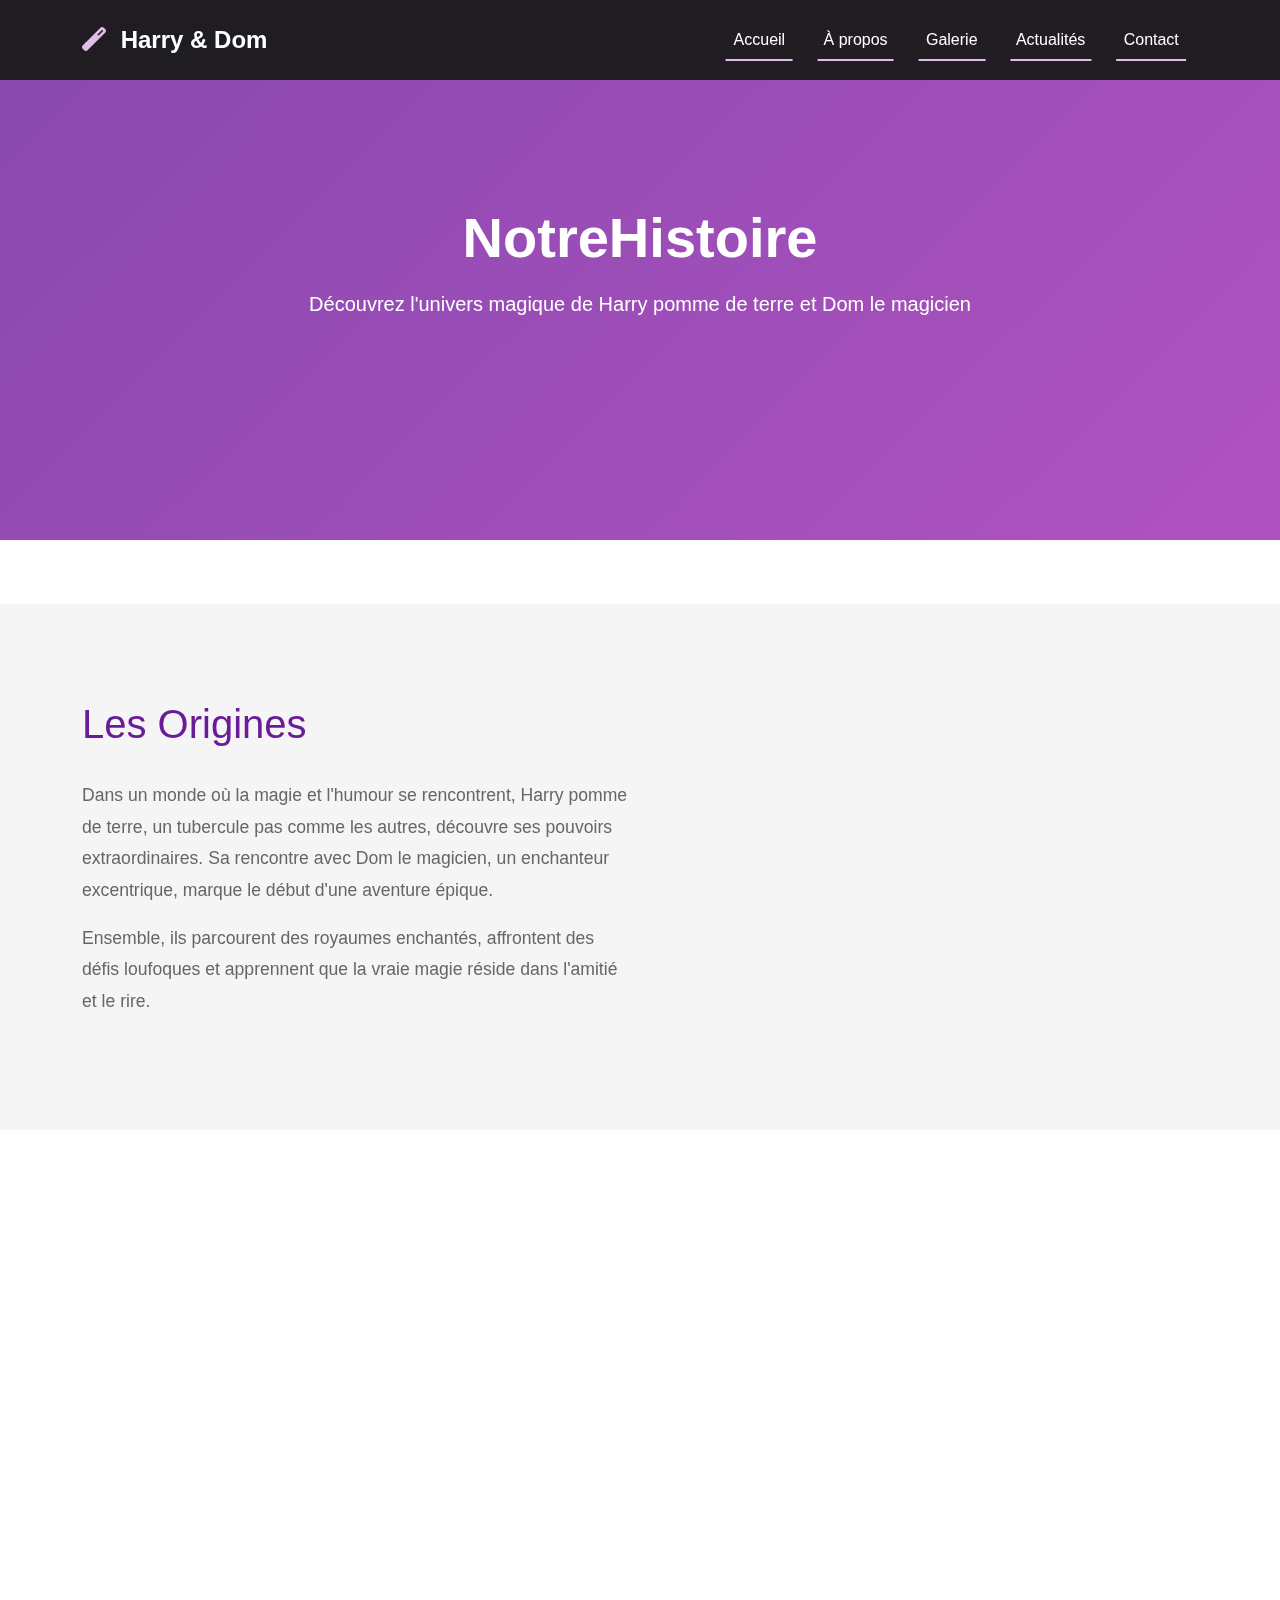
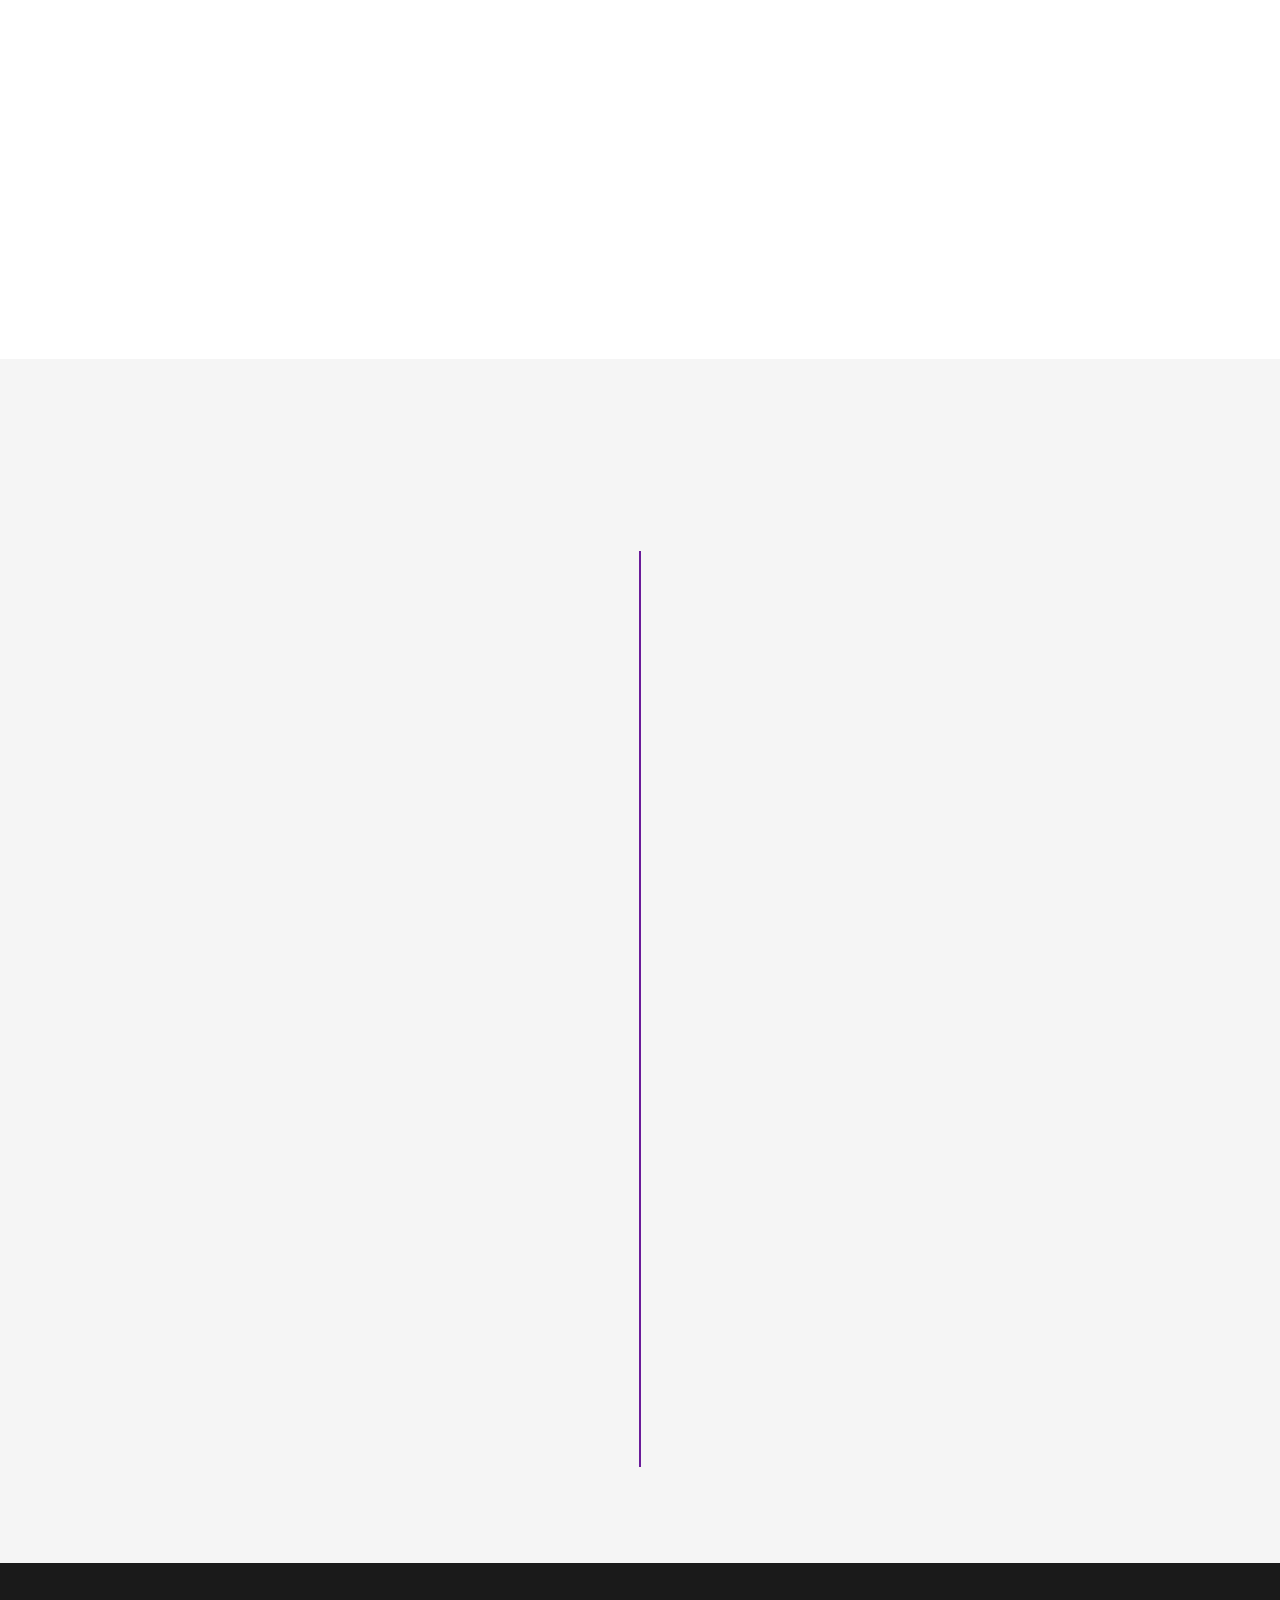
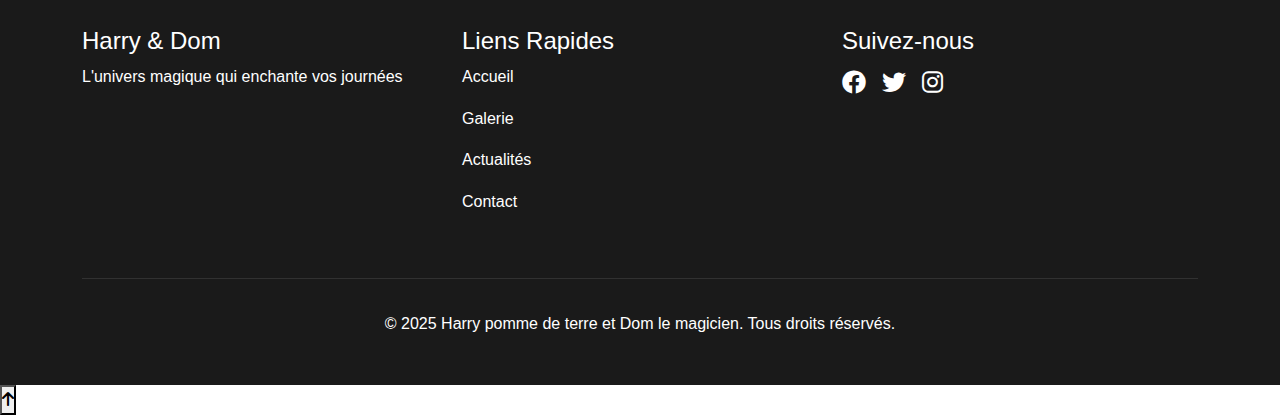
==== pages/about.html @ ff69a41d "initial commit (base globale)" ====
<!DOCTYPE html>
<html lang="fr">
<head>
    <meta charset="UTF-8">
    <meta name="viewport" content="width=device-width, initial-scale=1.0">
    <title>À propos - Harry pomme de terre et Dom le magicien</title>
    <!-- Bootstrap 5 -->
    <link href="https://cdn.jsdelivr.net/npm/bootstrap@5.3.0/dist/css/bootstrap.min.css" rel="stylesheet">
    <!-- Font Awesome -->
    <link rel="stylesheet" href="https://cdnjs.cloudflare.com/ajax/libs/font-awesome/6.0.0/css/all.min.css">
    <!-- AOS Animation -->
    <link href="https://unpkg.com/aos@2.3.1/dist/aos.css" rel="stylesheet">
    <!-- Custom CSS -->
    <link rel="stylesheet" href="../css/common.css">
    <link rel="stylesheet" href="../css/about.css">
</head>
<body>
    <!-- Navigation -->
    <nav class="navbar navbar-expand-lg navbar-dark fixed-top">
        <div class="container">
            <a class="navbar-brand" href="../index.html">
                <i class="fas fa-magic"></i> Harry & Dom
            </a>
            <button class="navbar-toggler" type="button" data-bs-toggle="collapse" data-bs-target="#navbarNav">
                <span class="navbar-toggler-icon"></span>
            </button>
            <div class="collapse navbar-collapse" id="navbarNav">
                <ul class="navbar-nav ms-auto">
                    <li class="nav-item">
                        <a class="nav-link" href="../index.html">Accueil</a>
                    </li>
                    <li class="nav-item">
                        <a class="nav-link active" href="about.html">À propos</a>
                    </li>
                    <li class="nav-item">
                        <a class="nav-link" href="gallery.html">Galerie</a>
                    </li>
                    <li class="nav-item">
                        <a class="nav-link" href="news.html">Actualités</a>
                    </li>
                    <li class="nav-item">
                        <a class="nav-link" href="contact.html">Contact</a>
                    </li>
                </ul>
            </div>
        </div>
    </nav>

    <!-- Hero Section -->
    <header class="about-hero">
        <div class="about-hero-content" data-aos="fade-up">
            <h1>Notre Histoire</h1>
            <p class="lead">Découvrez l'univers magique de Harry pomme de terre et Dom le magicien</p>
        </div>
        <div class="about-hero-overlay"></div>
    </header>

    <!-- Histoire Section -->
    <section class="story-section">
        <div class="container">
            <div class="row align-items-center" data-aos="fade-up">
                <div class="col-md-6">
                    <h2>Les Origines</h2>
                    <p>Dans un monde où la magie et l'humour se rencontrent, Harry pomme de terre, un tubercule pas comme les autres, découvre ses pouvoirs extraordinaires. Sa rencontre avec Dom le magicien, un enchanteur excentrique, marque le début d'une aventure épique.</p>
                    <p>Ensemble, ils parcourent des royaumes enchantés, affrontent des défis loufoques et apprennent que la vraie magie réside dans l'amitié et le rire.</p>
                </div>
                <div class="col-md-6" data-aos="fade-left" data-aos-delay="200">
                    <img src="../images/origins.jpg" alt="Les origines" class="img-fluid rounded shadow">
                </div>
            </div>
        </div>
    </section>

    <!-- Personnages Section -->
    <section class="characters-section">
        <div class="container">
            <h2 class="section-title" data-aos="fade-up">Les Personnages</h2>
            <div class="row">
                <div class="col-md-6" data-aos="fade-up" data-aos-delay="100">
                    <div class="character-card">
                        <div class="character-image">
                            <img src="../images/harry.jpg" alt="Harry pomme de terre">
                        </div>
                        <div class="character-info">
                            <h3>Harry pomme de terre</h3>
                            <p>Un héros inattendu aux pouvoirs surprenants, Harry est une pomme de terre qui rêvait de devenir plus qu'un simple légume. Sa détermination et son courage en font un personnage attachant.</p>
                            <ul class="character-traits">
                                <li><i class="fas fa-star"></i> Courageux</li>
                                <li><i class="fas fa-heart"></i> Loyal</li>
                                <li><i class="fas fa-bolt"></i> Magique</li>
                            </ul>
                        </div>
                    </div>
                </div>
                <div class="col-md-6" data-aos="fade-up" data-aos-delay="200">
                    <div class="character-card">
                        <div class="character-image">
                            <img src="../images/dom.jpg" alt="Dom le magicien">
                        </div>
                        <div class="character-info">
                            <h3>Dom le magicien</h3>
                            <p>Maître des arts mystiques et mentor excentrique, Dom guide Harry dans sa quête tout en ajoutant une touche d'humour à chaque situation. Sa sagesse n'a d'égal que son originalité.</p>
                            <ul class="character-traits">
                                <li><i class="fas fa-hat-wizard"></i> Sage</li>
                                <li><i class="fas fa-laugh"></i> Espiègle</li>
                                <li><i class="fas fa-magic"></i> Puissant</li>
                            </ul>
                        </div>
                    </div>
                </div>
            </div>
        </div>
    </section>

    <!-- Timeline Section -->
    <section class="timeline-section">
        <div class="container">
            <h2 class="section-title" data-aos="fade-up">Notre Aventure</h2>
            <div class="timeline">
                <div class="timeline-item" data-aos="fade-right">
                    <div class="timeline-content">
                        <h3>La Découverte</h3>
                        <p>Harry découvre ses pouvoirs magiques lors d'une nuit étoilée.</p>
                    </div>
                </div>
                <div class="timeline-item" data-aos="fade-left">
                    <div class="timeline-content">
                        <h3>La Rencontre</h3>
                        <p>Dom le magicien prend Harry sous son aile pour l'entraîner.</p>
                    </div>
                </div>
                <div class="timeline-item" data-aos="fade-right">
                    <div class="timeline-content">
                        <h3>Les Premières Aventures</h3>
                        <p>Le duo affronte ses premiers défis ensemble.</p>
                    </div>
                </div>
                <div class="timeline-item" data-aos="fade-left">
                    <div class="timeline-content">
                        <h3>Aujourd'hui</h3>
                        <p>Les aventures continuent, toujours plus extraordinaires.</p>
                    </div>
                </div>
            </div>
        </div>
    </section>

    <!-- Footer -->
    <footer>
        <div class="container">
            <div class="row">
                <div class="col-md-4">
                    <h4>Harry & Dom</h4>
                    <p>L'univers magique qui enchante vos journées</p>
                </div>
                <div class="col-md-4">
                    <h4>Liens Rapides</h4>
                    <ul class="footer-links">
                        <li><a href="../index.html">Accueil</a></li>
                        <li><a href="gallery.html">Galerie</a></li>
                        <li><a href="news.html">Actualités</a></li>
                        <li><a href="contact.html">Contact</a></li>
                    </ul>
                </div>
                <div class="col-md-4">
                    <h4>Suivez-nous</h4>
                    <div class="social-links">
                        <a href="#"><i class="fab fa-facebook"></i></a>
                        <a href="#"><i class="fab fa-twitter"></i></a>
                        <a href="#"><i class="fab fa-instagram"></i></a>
                    </div>
                </div>
            </div>
            <div class="footer-bottom">
                <p>&copy; 2025 Harry pomme de terre et Dom le magicien. Tous droits réservés.</p>
            </div>
        </div>
    </footer>

    <!-- Scripts -->
    <script src="https://cdn.jsdelivr.net/npm/bootstrap@5.3.0/dist/js/bootstrap.bundle.min.js"></script>
    <script src="https://unpkg.com/aos@2.3.1/dist/aos.js"></script>
    <script src="../js/common.js"></script>
    <script src="../js/about.js"></script>
</body>
</html>
---- css/common.css ----
/* Variables globales */
:root {
    --primary-color: #6a1b9a;
    --secondary-color: #9c27b0;
    --accent-color: #e1bee7;
    --text-color: #333;
    --light-bg: #f5f5f5;
    --dark-bg: #1a1a1a;
    --transition: all 0.3s ease;
}

/* Reset et styles de base */
* {
    margin: 0;
    padding: 0;
    box-sizing: border-box;
}

body {
    font-family: 'Poppins', sans-serif;
    color: var(--text-color);
    line-height: 1.6;
    overflow-x: hidden;
}

/* Navigation */
.navbar {
    background-color: rgba(26, 26, 26, 0.95);
    backdrop-filter: blur(10px);
    padding: 1rem 0;
    transition: var(--transition);
}

.navbar-brand {
    font-size: 1.5rem;
    font-weight: 700;
}

.navbar-brand i {
    margin-right: 0.5rem;
    color: var(--accent-color);
}

.nav-link {
    font-weight: 500;
    padding: 0.5rem 1rem !important;
    margin: 0 0.2rem;
    position: relative;
}

.nav-link::after {
    content: '';
    position: absolute;
    bottom: 0;
    left: 50%;
    width: 0;
    height: 2px;
    background-color: var(--accent-color);
    transition: var(--transition);
    transform: translateX(-50%);
}

.nav-link:hover::after,
.nav-link.active::after {
    width: 80%;
}

/* Titres */
.section-title {
    font-size: 2.5rem;
    font-weight: 700;
    text-align: center;
    margin-bottom: 3rem;
    position: relative;
    color: var(--primary-color);
}

.section-title::after {
    content: '';
    position: absolute;
    bottom: -10px;
    left: 50%;
    transform: translateX(-50%);
    width: 50px;
    height: 3px;
    background-color: var(--accent-color);
}

/* Boutons */
.btn {
    padding: 0.8rem 2rem;
    border-radius: 50px;
    font-weight: 500;
    transition: var(--transition);
}

.btn-primary {
    background-color: var(--primary-color);
    border-color: var(--primary-color);
}

.btn-primary:hover {
    background-color: var(--secondary-color);
    border-color: var(--secondary-color);
    transform: translateY(-2px);
}

.btn-outline-primary {
    color: var(--primary-color);
    border-color: var(--primary-color);
}

.btn-outline-primary:hover {
    background-color: var(--primary-color);
    color: white;
    transform: translateY(-2px);
}

/* Footer */
footer {
    background-color: var(--dark-bg);
    color: white;
    padding: 4rem 0 2rem;
}

.footer-links {
    list-style: none;
    padding: 0;
}

.footer-links li {
    margin-bottom: 1rem;
}

.footer-links a {
    color: white;
    text-decoration: none;
    transition: var(--transition);
}

.footer-links a:hover {
    color: var(--accent-color);
    padding-left: 10px;
}

.social-links {
    display: flex;
    gap: 1rem;
}

.social-links a {
    color: white;
    font-size: 1.5rem;
    transition: var(--transition);
}

.social-links a:hover {
    color: var(--accent-color);
    transform: translateY(-3px);
}

.footer-bottom {
    margin-top: 3rem;
    padding-top: 2rem;
    border-top: 1px solid rgba(255, 255, 255, 0.1);
    text-align: center;
}

/* Animations */
@keyframes fadeIn {
    from { opacity: 0; }
    to { opacity: 1; }
}

@keyframes slideUp {
    from { transform: translateY(20px); opacity: 0; }
    to { transform: translateY(0); opacity: 1; }
}

/* Responsive */
@media (max-width: 768px) {
    .navbar-brand {
        font-size: 1.2rem;
    }
    
    .section-title {
        font-size: 2rem;
    }
    
    .btn {
        padding: 0.6rem 1.5rem;
    }
}
---- css/about.css ----
/* Hero Section */
.about-hero {
    height: 60vh;
    background-image: url('../images/about-hero-bg.jpg');
    background-size: cover;
    background-position: center;
    position: relative;
    display: flex;
    align-items: center;
    justify-content: center;
    text-align: center;
    color: white;
    margin-bottom: 4rem;
}

.about-hero-overlay {
    position: absolute;
    top: 0;
    left: 0;
    width: 100%;
    height: 100%;
    background: linear-gradient(135deg, rgba(106, 27, 154, 0.8), rgba(156, 39, 176, 0.8));
}

.about-hero-content {
    position: relative;
    z-index: 1;
    max-width: 800px;
    padding: 0 1rem;
}

.about-hero h1 {
    font-size: 3.5rem;
    font-weight: 700;
    margin-bottom: 1rem;
}

/* Story Section */
.story-section {
    padding: 6rem 0;
    background-color: var(--light-bg);
}

.story-section h2 {
    color: var(--primary-color);
    font-size: 2.5rem;
    margin-bottom: 2rem;
}

.story-section p {
    font-size: 1.1rem;
    line-height: 1.8;
    color: #666;
}

.story-section img {
    transition: transform 0.3s ease;
}

.story-section img:hover {
    transform: scale(1.05);
}

/* Characters Section */
.characters-section {
    padding: 6rem 0;
}

.character-card {
    background: white;
    border-radius: 15px;
    overflow: hidden;
    box-shadow: 0 10px 30px rgba(0, 0, 0, 0.1);
    height: 100%;
    transition: transform 0.3s ease;
}

.character-card:hover {
    transform: translateY(-10px);
}

.character-image {
    height: 300px;
    overflow: hidden;
}

.character-image img {
    width: 100%;
    height: 100%;
    object-fit: cover;
    transition: transform 0.3s ease;
}

.character-card:hover .character-image img {
    transform: scale(1.1);
}

.character-info {
    padding: 2rem;
}

.character-info h3 {
    color: var(--primary-color);
    font-size: 1.8rem;
    margin-bottom: 1rem;
}

.character-info p {
    color: #666;
    margin-bottom: 1.5rem;
}

.character-traits {
    list-style: none;
    padding: 0;
    margin: 0;
}

.character-traits li {
    display: inline-block;
    margin-right: 1.5rem;
    color: var(--primary-color);
}

.character-traits i {
    margin-right: 0.5rem;
}

/* Timeline Section */
.timeline-section {
    padding: 6rem 0;
    background-color: var(--light-bg);
}

.timeline {
    position: relative;
    max-width: 800px;
    margin: 0 auto;
    padding: 2rem 0;
}

.timeline::before {
    content: '';
    position: absolute;
    top: 0;
    left: 50%;
    width: 2px;
    height: 100%;
    background: var(--primary-color);
    transform: translateX(-50%);
}

.timeline-item {
    position: relative;
    margin-bottom: 3rem;
    width: 50%;
    padding: 0 2rem;
}

.timeline-item:nth-child(odd) {
    left: 0;
    text-align: right;
}

.timeline-item:nth-child(even) {
    left: 50%;
    text-align: left;
}

.timeline-item::before {
    content: '';
    position: absolute;
    top: 0;
    width: 20px;
    height: 20px;
    background: var(--primary-color);
    border-radius: 50%;
}

.timeline-item:nth-child(odd)::before {
    right: -10px;
}

.timeline-item:nth-child(even)::before {
    left: -10px;
}

.timeline-content {
    background: white;
    padding: 1.5rem;
    border-radius: 10px;
    box-shadow: 0 5px 15px rgba(0, 0, 0, 0.1);
}

.timeline-content h3 {
    color: var(--primary-color);
    margin-bottom: 0.5rem;
}

/* Responsive Design */
@media (max-width: 768px) {
    .about-hero h1 {
        font-size: 2.5rem;
    }

    .story-section {
        padding: 4rem 0;
    }

    .characters-section {
        padding: 4rem 0;
    }

    .timeline::before {
        left: 30px;
    }

    .timeline-item {
        width: 100%;
        padding-left: 80px;
        padding-right: 0;
    }

    .timeline-item:nth-child(odd),
    .timeline-item:nth-child(even) {
        left: 0;
        text-align: left;
    }

    .timeline-item:nth-child(odd)::before,
    .timeline-item:nth-child(even)::before {
        left: 20px;
    }
}

/* Animations */
@keyframes float {
    0% { transform: translateY(0); }
    50% { transform: translateY(-10px); }
    100% { transform: translateY(0); }
}

.character-card {
    animation: float 6s ease-in-out infinite;
}
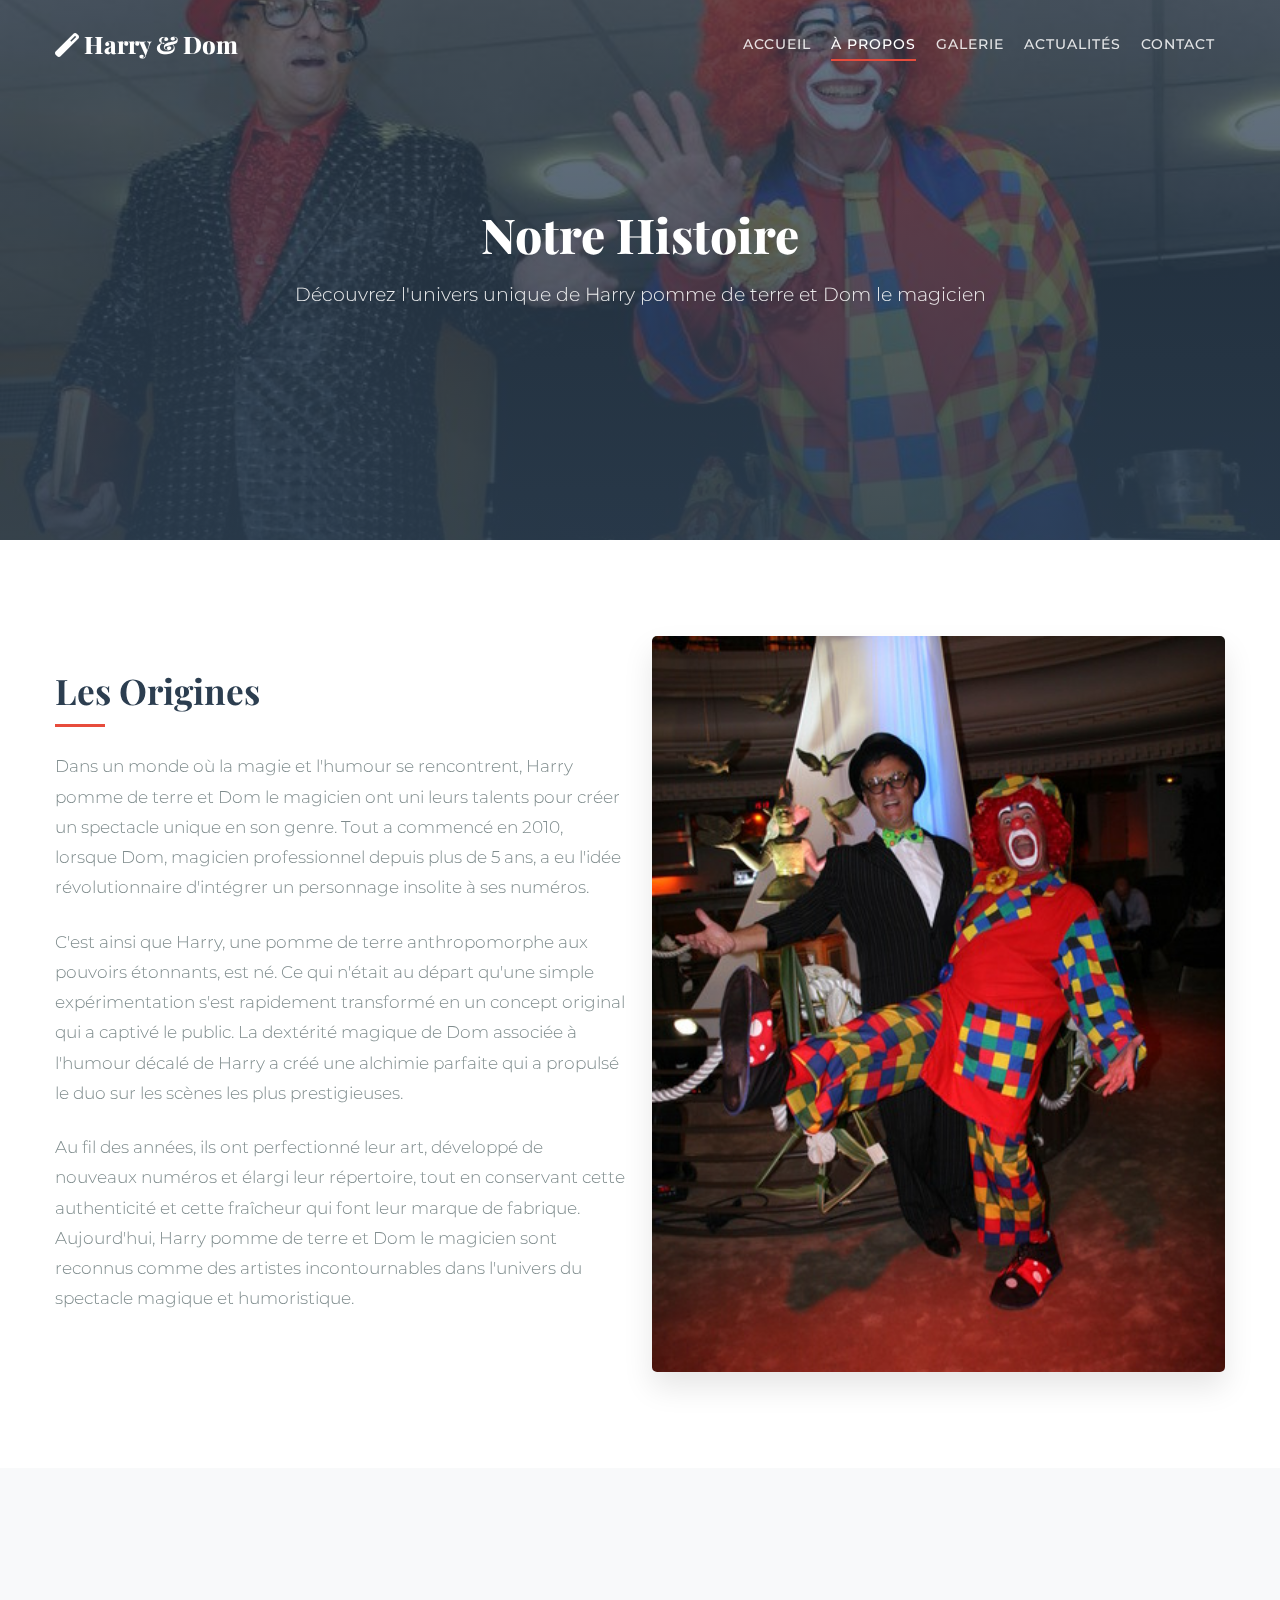
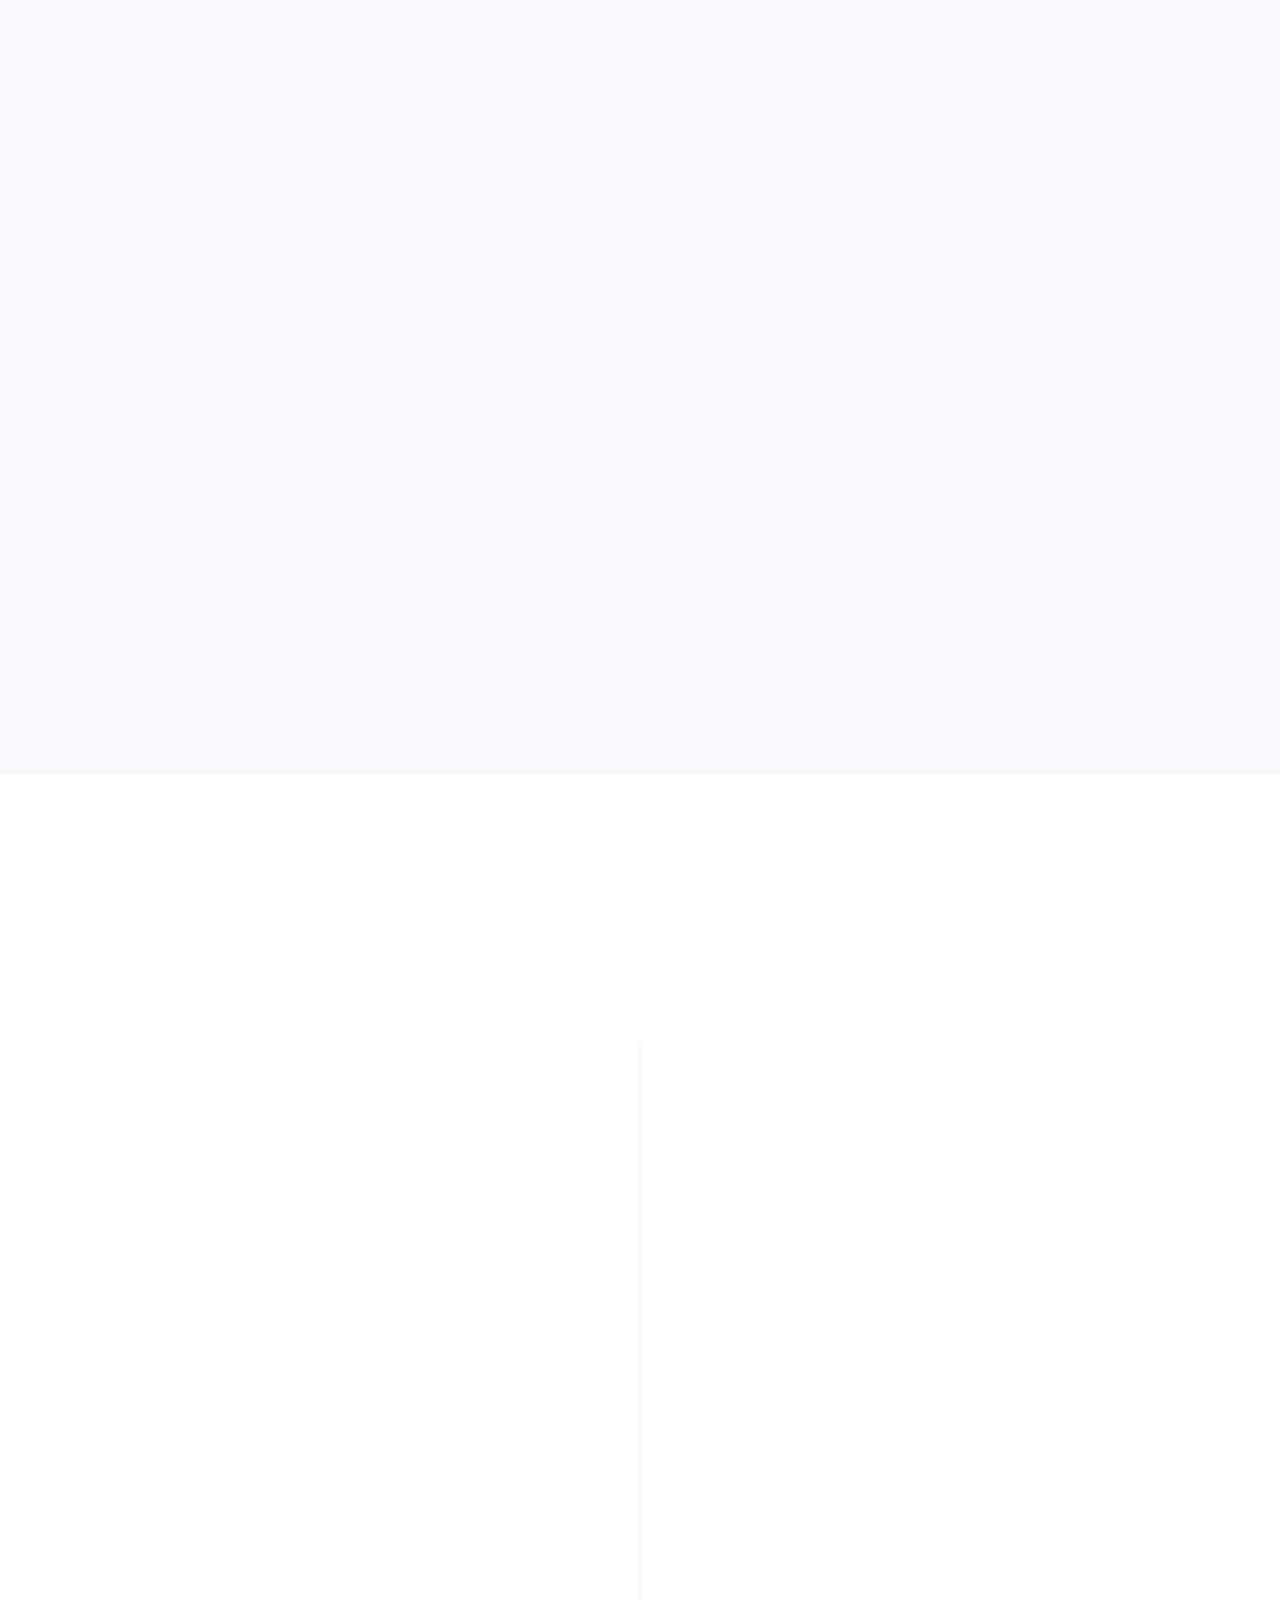
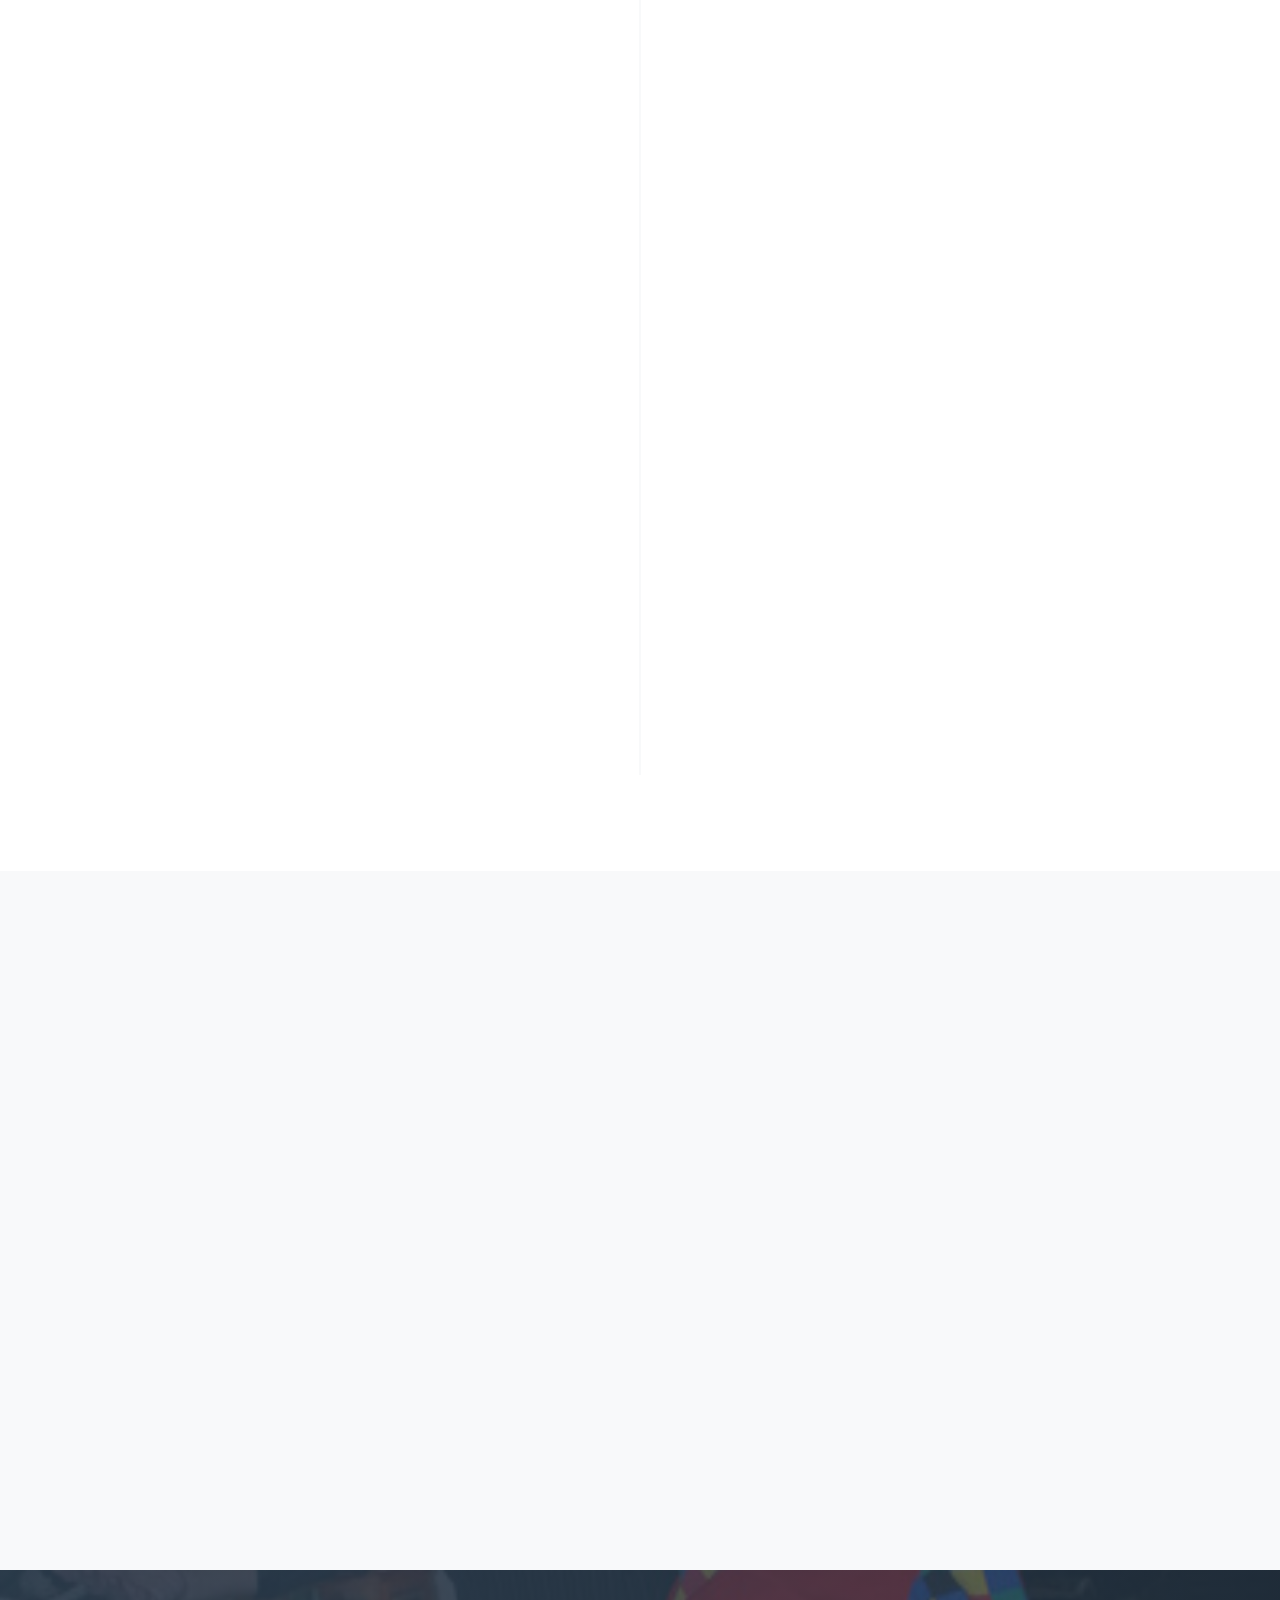
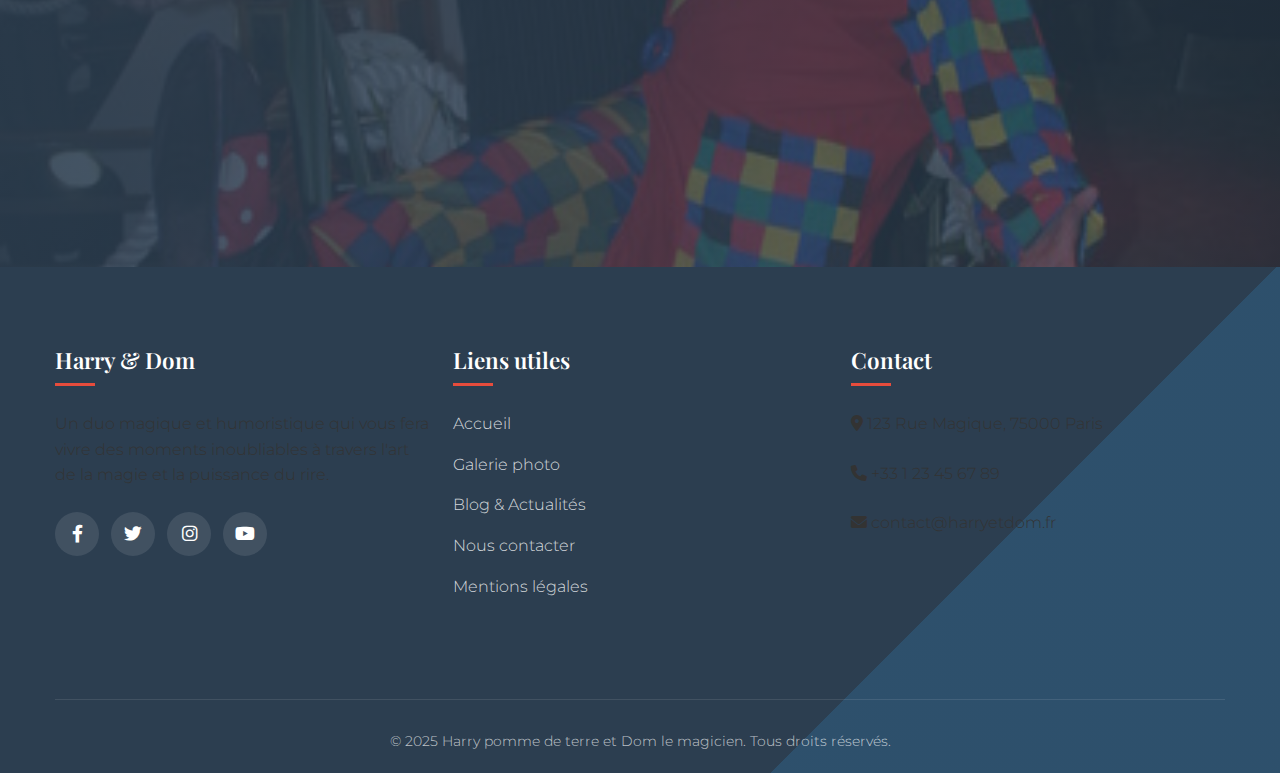
==== commit 15e072af: "save point" ====
--- a/pages/about.html
+++ b/pages/about.html
@@ -3,7 +3,11 @@
 <head>
     <meta charset="UTF-8">
     <meta name="viewport" content="width=device-width, initial-scale=1.0">
-    <title>À propos - Harry pomme de terre et Dom le magicien</title>
+    <title>À propos - Harry & Dom | Duo magique et humoristique</title>
+    <!-- Favicon -->
+    <link rel="icon" href="../favicon.ico" type="image/x-icon">
+    <!-- Google Fonts -->
+    <link href="https://fonts.googleapis.com/css2?family=Montserrat:wght@300;400;500;600;700;800&family=Playfair+Display:wght@400;500;600;700&display=swap" rel="stylesheet">
     <!-- Bootstrap 5 -->
     <link href="https://cdn.jsdelivr.net/npm/bootstrap@5.3.0/dist/css/bootstrap.min.css" rel="stylesheet">
     <!-- Font Awesome -->
@@ -11,8 +15,8 @@
     <!-- AOS Animation -->
     <link href="https://unpkg.com/aos@2.3.1/dist/aos.css" rel="stylesheet">
     <!-- Custom CSS -->
-    <link rel="stylesheet" href="../css/common.css">
-    <link rel="stylesheet" href="../css/about.css">
+    <link rel="stylesheet" href="../css/modern.css">
+    <link rel="stylesheet" href="../css/about-modern.css">
 </head>
 <body>
     <!-- Navigation -->
@@ -48,63 +52,65 @@
 
     <!-- Hero Section -->
     <header class="about-hero">
+        <div class="about-hero-overlay"></div>
         <div class="about-hero-content" data-aos="fade-up">
             <h1>Notre Histoire</h1>
-            <p class="lead">Découvrez l'univers magique de Harry pomme de terre et Dom le magicien</p>
-        </div>
-        <div class="about-hero-overlay"></div>
+            <p class="lead">Découvrez l'univers unique de Harry pomme de terre et Dom le magicien</p>
+        </div>
     </header>
 
     <!-- Histoire Section -->
-    <section class="story-section">
-        <div class="container">
-            <div class="row align-items-center" data-aos="fade-up">
-                <div class="col-md-6">
-                    <h2>Les Origines</h2>
-                    <p>Dans un monde où la magie et l'humour se rencontrent, Harry pomme de terre, un tubercule pas comme les autres, découvre ses pouvoirs extraordinaires. Sa rencontre avec Dom le magicien, un enchanteur excentrique, marque le début d'une aventure épique.</p>
-                    <p>Ensemble, ils parcourent des royaumes enchantés, affrontent des défis loufoques et apprennent que la vraie magie réside dans l'amitié et le rire.</p>
-                </div>
-                <div class="col-md-6" data-aos="fade-left" data-aos-delay="200">
-                    <img src="../images/origins.jpg" alt="Les origines" class="img-fluid rounded shadow">
-                </div>
-            </div>
-        </div>
-    </section>
-
-    <!-- Personnages Section -->
-    <section class="characters-section">
-        <div class="container">
-            <h2 class="section-title" data-aos="fade-up">Les Personnages</h2>
+    <section class="history-section">
+        <div class="container">
+            <div class="row align-items-center">
+                <div class="col-lg-6" data-aos="fade-right">
+                    <div class="history-content">
+                        <h2>Les Origines</h2>
+                        <p>Dans un monde où la magie et l'humour se rencontrent, Harry pomme de terre et Dom le magicien ont uni leurs talents pour créer un spectacle unique en son genre. Tout a commencé en 2010, lorsque Dom, magicien professionnel depuis plus de 5 ans, a eu l'idée révolutionnaire d'intégrer un personnage insolite à ses numéros.</p>
+                        <p>C'est ainsi que Harry, une pomme de terre anthropomorphe aux pouvoirs étonnants, est né. Ce qui n'était au départ qu'une simple expérimentation s'est rapidement transformé en un concept original qui a captivé le public. La dextérité magique de Dom associée à l'humour décalé de Harry a créé une alchimie parfaite qui a propulsé le duo sur les scènes les plus prestigieuses.</p>
+                        <p>Au fil des années, ils ont perfectionné leur art, développé de nouveaux numéros et élargi leur répertoire, tout en conservant cette authenticité et cette fraîcheur qui font leur marque de fabrique. Aujourd'hui, Harry pomme de terre et Dom le magicien sont reconnus comme des artistes incontournables dans l'univers du spectacle magique et humoristique.</p>
+                    </div>
+                </div>
+                <div class="col-lg-6" data-aos="fade-left" data-aos-delay="200">
+                    <div class="history-image">
+                        <img src="../images/harry-et-dom.jpg" alt="Les origines de Harry et Dom">
+                    </div>
+                </div>
+            </div>
+        </div>
+    </section>
+
+    <!-- Team Section -->
+    <section class="team-section">
+        <div class="container">
+            <div class="section-header" data-aos="fade-up">
+                <h2>Les Personnages</h2>
+                <p>Faites connaissance avec notre duo magique et humoristique</p>
+            </div>
             <div class="row">
                 <div class="col-md-6" data-aos="fade-up" data-aos-delay="100">
-                    <div class="character-card">
-                        <div class="character-image">
-                            <img src="../images/harry.jpg" alt="Harry pomme de terre">
-                        </div>
-                        <div class="character-info">
-                            <h3>Harry pomme de terre</h3>
-                            <p>Un héros inattendu aux pouvoirs surprenants, Harry est une pomme de terre qui rêvait de devenir plus qu'un simple légume. Sa détermination et son courage en font un personnage attachant.</p>
-                            <ul class="character-traits">
-                                <li><i class="fas fa-star"></i> Courageux</li>
-                                <li><i class="fas fa-heart"></i> Loyal</li>
-                                <li><i class="fas fa-bolt"></i> Magique</li>
-                            </ul>
+                    <div class="team-member">
+                        <img src="../images/harry-et-dom.jpg" alt="Harry pomme de terre" class="team-photo">
+                        <h3 class="team-name">Harry pomme de terre</h3>
+                        <p class="team-role">Le Tubercule Magique</p>
+                        <p class="team-bio">Un héros inattendu aux pouvoirs surprenants, Harry est une pomme de terre qui rêvait de devenir plus qu'un simple légume. Sa détermination et son courage en font un personnage attachant qui conquiert tous les cœurs. Son humour décalé et sa spontanéité apportent une touche unique à chaque spectacle.</p>
+                        <div class="team-social">
+                            <a href="#"><i class="fab fa-facebook-f"></i></a>
+                            <a href="#"><i class="fab fa-twitter"></i></a>
+                            <a href="#"><i class="fab fa-instagram"></i></a>
                         </div>
                     </div>
                 </div>
                 <div class="col-md-6" data-aos="fade-up" data-aos-delay="200">
-                    <div class="character-card">
-                        <div class="character-image">
-                            <img src="../images/dom.jpg" alt="Dom le magicien">
-                        </div>
-                        <div class="character-info">
-                            <h3>Dom le magicien</h3>
-                            <p>Maître des arts mystiques et mentor excentrique, Dom guide Harry dans sa quête tout en ajoutant une touche d'humour à chaque situation. Sa sagesse n'a d'égal que son originalité.</p>
-                            <ul class="character-traits">
-                                <li><i class="fas fa-hat-wizard"></i> Sage</li>
-                                <li><i class="fas fa-laugh"></i> Espiègle</li>
-                                <li><i class="fas fa-magic"></i> Puissant</li>
-                            </ul>
+                    <div class="team-member">
+                        <img src="../images/duo-magicienclown.jpg" alt="Dom le magicien" class="team-photo">
+                        <h3 class="team-name">Dom le magicien</h3>
+                        <p class="team-role">L'Illusionniste Extraordinaire</p>
+                        <p class="team-bio">Maître des arts mystiques et mentor excentrique, Dom guide Harry dans sa quête tout en ajoutant une touche d'humour à chaque situation. Sa sagesse n'a d'égal que son originalité. Formé aux plus grandes écoles de magie, il maîtrise les illusions les plus complexes et sait captiver son public avec un charisme naturel.</p>
+                        <div class="team-social">
+                            <a href="#"><i class="fab fa-facebook-f"></i></a>
+                            <a href="#"><i class="fab fa-twitter"></i></a>
+                            <a href="#"><i class="fab fa-instagram"></i></a>
                         </div>
                     </div>
                 </div>
@@ -115,30 +121,116 @@
     <!-- Timeline Section -->
     <section class="timeline-section">
         <div class="container">
-            <h2 class="section-title" data-aos="fade-up">Notre Aventure</h2>
+            <div class="section-header" data-aos="fade-up">
+                <h2>Notre Parcours</h2>
+                <p>Les étapes clés de notre aventure magique</p>
+            </div>
             <div class="timeline">
                 <div class="timeline-item" data-aos="fade-right">
                     <div class="timeline-content">
-                        <h3>La Découverte</h3>
-                        <p>Harry découvre ses pouvoirs magiques lors d'une nuit étoilée.</p>
+                        <span class="timeline-date">2010</span>
+                        <h3 class="timeline-title">La Naissance du Duo</h3>
+                        <p class="timeline-text">Dom crée le personnage de Harry et réalise son premier spectacle combinant magie et humour.</p>
                     </div>
                 </div>
                 <div class="timeline-item" data-aos="fade-left">
                     <div class="timeline-content">
-                        <h3>La Rencontre</h3>
-                        <p>Dom le magicien prend Harry sous son aile pour l'entraîner.</p>
+                        <span class="timeline-date">2013</span>
+                        <h3 class="timeline-title">Premier Festival International</h3>
+                        <p class="timeline-text">Le duo est invité à se produire au célèbre Festival International de Magie de Paris.</p>
                     </div>
                 </div>
                 <div class="timeline-item" data-aos="fade-right">
                     <div class="timeline-content">
-                        <h3>Les Premières Aventures</h3>
-                        <p>Le duo affronte ses premiers défis ensemble.</p>
+                        <span class="timeline-date">2016</span>
+                        <h3 class="timeline-title">La Tournée Nationale</h3>
+                        <p class="timeline-text">Harry et Dom entament leur première tournée dans toute la France avec leur spectacle "Magie Épluchée".</p>
                     </div>
                 </div>
                 <div class="timeline-item" data-aos="fade-left">
                     <div class="timeline-content">
-                        <h3>Aujourd'hui</h3>
-                        <p>Les aventures continuent, toujours plus extraordinaires.</p>
+                        <span class="timeline-date">2020</span>
+                        <h3 class="timeline-title">Le Grand Prix</h3>
+                        <p class="timeline-text">Le duo remporte le Grand Prix d'Innovation Magique pour leur numéro révolutionnaire.</p>
+                    </div>
+                </div>
+                <div class="timeline-item" data-aos="fade-right">
+                    <div class="timeline-content">
+                        <span class="timeline-date">2025</span>
+                        <h3 class="timeline-title">Aujourd'hui</h3>
+                        <p class="timeline-text">Harry et Dom continuent d'enchanter leur public avec de nouveaux spectacles et de nombreux projets à venir.</p>
+                    </div>
+                </div>
+            </div>
+        </div>
+    </section>
+
+    <!-- Values Section -->
+    <section class="values-section">
+        <div class="container">
+            <div class="section-header" data-aos="fade-up">
+                <h2>Nos Valeurs</h2>
+                <p>Ce qui guide notre démarche artistique au quotidien</p>
+            </div>
+            <div class="row">
+                <div class="col-md-4" data-aos="fade-up" data-aos-delay="100">
+                    <div class="value-card">
+                        <div class="value-icon">
+                            <i class="fas fa-star"></i>
+                        </div>
+                        <h3 class="value-title">Créativité</h3>
+                        <p class="value-text">Nous repoussons constamment les limites de notre art pour offrir des expériences uniques et mémorables à notre public.</p>
+                    </div>
+                </div>
+                <div class="col-md-4" data-aos="fade-up" data-aos-delay="200">
+                    <div class="value-card">
+                        <div class="value-icon">
+                            <i class="fas fa-heart"></i>
+                        </div>
+                        <h3 class="value-title">Passion</h3>
+                        <p class="value-text">Nous mettons tout notre cœur dans chaque représentation, car nous croyons que la passion est la clé d'un spectacle authentique.</p>
+                    </div>
+                </div>
+                <div class="col-md-4" data-aos="fade-up" data-aos-delay="300">
+                    <div class="value-card">
+                        <div class="value-icon">
+                            <i class="fas fa-smile"></i>
+                        </div>
+                        <h3 class="value-title">Joie</h3>
+                        <p class="value-text">Notre objectif principal est de créer des moments de bonheur et d'émerveillement pour petits et grands.</p>
+                    </div>
+                </div>
+            </div>
+        </div>
+    </section>
+
+    <!-- Stats Section -->
+    <section class="stats-section">
+        <div class="stats-overlay"></div>
+        <div class="container">
+            <div class="row">
+                <div class="col-md-3 col-6" data-aos="fade-up" data-aos-delay="100">
+                    <div class="stat-item">
+                        <div class="stat-number" data-count="15">15</div>
+                        <p class="stat-title">Années d'expérience</p>
+                    </div>
+                </div>
+                <div class="col-md-3 col-6" data-aos="fade-up" data-aos-delay="200">
+                    <div class="stat-item">
+                        <div class="stat-number" data-count="500">500+</div>
+                        <p class="stat-title">Spectacles réalisés</p>
+                    </div>
+                </div>
+                <div class="col-md-3 col-6" data-aos="fade-up" data-aos-delay="300">
+                    <div class="stat-item">
+                        <div class="stat-number" data-count="10">10</div>
+                        <p class="stat-title">Prix reçus</p>
+                    </div>
+                </div>
+                <div class="col-md-3 col-6" data-aos="fade-up" data-aos-delay="400">
+                    <div class="stat-item">
+                        <div class="stat-number" data-count="100">100+</div>
+                        <p class="stat-title">Villes visitées</p>
                     </div>
                 </div>
             </div>
@@ -149,25 +241,36 @@
     <footer>
         <div class="container">
             <div class="row">
-                <div class="col-md-4">
-                    <h4>Harry & Dom</h4>
-                    <p>L'univers magique qui enchante vos journées</p>
-                </div>
-                <div class="col-md-4">
-                    <h4>Liens Rapides</h4>
-                    <ul class="footer-links">
-                        <li><a href="../index.html">Accueil</a></li>
-                        <li><a href="gallery.html">Galerie</a></li>
-                        <li><a href="news.html">Actualités</a></li>
-                        <li><a href="contact.html">Contact</a></li>
-                    </ul>
-                </div>
-                <div class="col-md-4">
-                    <h4>Suivez-nous</h4>
-                    <div class="social-links">
-                        <a href="#"><i class="fab fa-facebook"></i></a>
-                        <a href="#"><i class="fab fa-twitter"></i></a>
-                        <a href="#"><i class="fab fa-instagram"></i></a>
+                <div class="col-lg-4 col-md-6">
+                    <div class="footer-widget">
+                        <h4>Harry & Dom</h4>
+                        <p>Un duo magique et humoristique qui vous fera vivre des moments inoubliables à travers l'art de la magie et la puissance du rire.</p>
+                        <div class="social-icons">
+                            <a href="#"><i class="fab fa-facebook-f"></i></a>
+                            <a href="#"><i class="fab fa-twitter"></i></a>
+                            <a href="#"><i class="fab fa-instagram"></i></a>
+                            <a href="#"><i class="fab fa-youtube"></i></a>
+                        </div>
+                    </div>
+                </div>
+                <div class="col-lg-4 col-md-6">
+                    <div class="footer-widget">
+                        <h4>Liens utiles</h4>
+                        <ul class="footer-links">
+                            <li><a href="../index.html">Accueil</a></li>
+                            <li><a href="gallery.html">Galerie photo</a></li>
+                            <li><a href="news.html">Blog & Actualités</a></li>
+                            <li><a href="contact.html">Nous contacter</a></li>
+                            <li><a href="#">Mentions légales</a></li>
+                        </ul>
+                    </div>
+                </div>
+                <div class="col-lg-4 col-md-12">
+                    <div class="footer-widget">
+                        <h4>Contact</h4>
+                        <p><i class="fas fa-map-marker-alt"></i> 123 Rue Magique, 75000 Paris</p>
+                        <p><i class="fas fa-phone"></i> +33 1 23 45 67 89</p>
+                        <p><i class="fas fa-envelope"></i> contact@harryetdom.fr</p>
                     </div>
                 </div>
             </div>
@@ -180,7 +283,65 @@
     <!-- Scripts -->
     <script src="https://cdn.jsdelivr.net/npm/bootstrap@5.3.0/dist/js/bootstrap.bundle.min.js"></script>
     <script src="https://unpkg.com/aos@2.3.1/dist/aos.js"></script>
-    <script src="../js/common.js"></script>
-    <script src="../js/about.js"></script>
+    <script>
+        // Initialisation des animations AOS
+        AOS.init({
+            duration: 800,
+            easing: 'ease-in-out',
+            once: true,
+            mirror: false
+        });
+        
+        // Changement de style du navbar au scroll
+        window.addEventListener('scroll', function() {
+            const navbar = document.querySelector('.navbar');
+            if (window.scrollY > 50) {
+                navbar.classList.add('scrolled');
+                navbar.classList.add('navbar-light');
+                navbar.classList.remove('navbar-dark');
+            } else {
+                navbar.classList.remove('scrolled');
+                navbar.classList.remove('navbar-light');
+                navbar.classList.add('navbar-dark');
+            }
+        });
+        
+        // Animation des compteurs de statistiques
+        function animateStats() {
+            const statNumbers = document.querySelectorAll('.stat-number');
+            
+            statNumbers.forEach(stat => {
+                const target = parseInt(stat.getAttribute('data-count'));
+                let count = 0;
+                const duration = 2000; // ms
+                const increment = target / (duration / 16);
+                
+                const timer = setInterval(() => {
+                    count += increment;
+                    if (count >= target) {
+                        clearInterval(timer);
+                        stat.textContent = target + (target > 100 ? '+' : '');
+                    } else {
+                        stat.textContent = Math.floor(count);
+                    }
+                }, 16);
+            });
+        }
+        
+        // Déclencher l'animation des stats quand la section est visible
+        const observer = new IntersectionObserver((entries) => {
+            entries.forEach(entry => {
+                if (entry.isIntersecting) {
+                    animateStats();
+                    observer.unobserve(entry.target);
+                }
+            });
+        }, { threshold: 0.5 });
+        
+        const statsSection = document.querySelector('.stats-section');
+        if (statsSection) {
+            observer.observe(statsSection);
+        }
+    </script>
 </body>
 </html> --- a/css/modern.css
+++ b/css/modern.css
@@ -0,0 +1,682 @@
+/* 
+ * Modern CSS for Harry & Dom
+ * New design system with a clean, elegant and minimalist approach
+ */
+
+/* Variables globales */
+:root {
+    /* Nouvelle palette de couleurs plus moderne et épurée */
+    --primary-color: #2c3e50;       /* Bleu foncé */
+    --secondary-color: #3498db;     /* Bleu clair */
+    --accent-color: #e74c3c;        /* Rouge/orange pour accent */
+    --light-color: #ecf0f1;         /* Gris très clair presque blanc */
+    --dark-color: #2c3e50;          /* Bleu foncé */
+    --text-color: #333333;          /* Texte principal */
+    --text-light: #7f8c8d;          /* Texte secondaire */
+    --background-light: #ffffff;    /* Fond clair */
+    --background-dark: #f8f9fa;     /* Fond légèrement gris */
+    
+    /* Typography */
+    --body-font: 'Montserrat', sans-serif;
+    --heading-font: 'Playfair Display', serif;
+    
+    /* Transitions et animations */
+    --transition-fast: all 0.3s ease;
+    --transition-slow: all 0.5s ease;
+    
+    /* Dimensions */
+    --container-width: 1200px;
+    --section-spacing: 100px;
+    --element-spacing: 30px;
+}
+
+/* Reset et bases */
+* {
+    margin: 0;
+    padding: 0;
+    box-sizing: border-box;
+}
+
+body {
+    font-family: var(--body-font);
+    color: var(--text-color);
+    line-height: 1.6;
+    background-color: var(--background-light);
+    overflow-x: hidden;
+    font-weight: 300;
+    font-size: 16px;
+}
+
+h1, h2, h3, h4, h5, h6 {
+    font-family: var(--heading-font);
+    margin-bottom: 1rem;
+    font-weight: 700;
+    line-height: 1.2;
+    color: var(--primary-color);
+}
+
+p {
+    margin-bottom: 1.5rem;
+    color: var(--text-color);
+}
+
+a {
+    color: var(--secondary-color);
+    text-decoration: none;
+    transition: var(--transition-fast);
+}
+
+a:hover {
+    color: var(--accent-color);
+}
+
+img {
+    max-width: 100%;
+    height: auto;
+    display: block;
+}
+
+section {
+    padding: 5rem 0;
+}
+
+.container {
+    width: 100%;
+    max-width: var(--container-width);
+    margin: 0 auto;
+    padding: 0 15px;
+}
+
+/* Navbar moderne */
+.navbar {
+    background-color: transparent !important;
+    transition: var(--transition-fast);
+    padding: 20px 0;
+}
+
+.navbar.scrolled {
+    background-color: rgba(255, 255, 255, 0.95) !important;
+    backdrop-filter: blur(10px);
+    box-shadow: 0 5px 15px rgba(0, 0, 0, 0.05);
+    padding: 15px 0;
+}
+
+.navbar-brand {
+    font-weight: 800;
+    font-size: 1.5rem;
+    color: var(--primary-color) !important;
+    font-family: var(--heading-font);
+}
+
+.navbar-dark .navbar-brand {
+    color: white !important;
+}
+
+.navbar-light .navbar-brand {
+    color: var(--primary-color) !important;
+}
+
+.navbar-dark .navbar-toggler {
+    border-color: rgba(255, 255, 255, 0.1);
+}
+
+.navbar-light .navbar-toggler {
+    border-color: rgba(0, 0, 0, 0.1);
+}
+
+.nav-link {
+    font-weight: 500;
+    position: relative;
+    font-size: 0.9rem;
+    text-transform: uppercase;
+    letter-spacing: 1px;
+    margin: 0 10px;
+    padding: 5px 0 !important;
+}
+
+.navbar-dark .nav-link {
+    color: rgba(255, 255, 255, 0.85) !important;
+}
+
+.navbar-light .nav-link {
+    color: var(--text-color) !important;
+}
+
+.nav-link::after {
+    content: '';
+    position: absolute;
+    bottom: 0;
+    left: 0;
+    right: 0;
+    height: 2px;
+    background-color: var(--accent-color);
+    transform: scaleX(0);
+    transition: transform 0.3s ease;
+}
+
+.nav-link:hover::after,
+.nav-link.active::after {
+    transform: scaleX(1);
+}
+
+.navbar-dark .nav-link:hover,
+.navbar-dark .nav-link.active {
+    color: white !important;
+}
+
+.navbar-light .nav-link:hover,
+.navbar-light .nav-link.active {
+    color: var(--primary-color) !important;
+}
+
+/* Sections Headers */
+.section-header {
+    text-align: center;
+    margin-bottom: 4rem;
+    position: relative;
+}
+
+.section-header h2 {
+    font-size: 2.5rem;
+    margin-bottom: 1rem;
+    position: relative;
+    display: inline-block;
+}
+
+.section-header h2::after {
+    content: '';
+    position: absolute;
+    bottom: -15px;
+    left: 50%;
+    transform: translateX(-50%);
+    width: 60px;
+    height: 3px;
+    background-color: var(--accent-color);
+}
+
+.section-header p {
+    max-width: 700px;
+    margin: 1rem auto 0;
+    font-size: 1.1rem;
+    color: var(--text-light);
+}
+
+/* Boutons */
+.btn {
+    border-radius: 0;
+    padding: 12px 28px;
+    font-weight: 500;
+    text-transform: uppercase;
+    letter-spacing: 1px;
+    font-size: 0.85rem;
+    transition: var(--transition-fast);
+    position: relative;
+    overflow: hidden;
+    z-index: 1;
+}
+
+.btn::after {
+    content: '';
+    position: absolute;
+    bottom: 0;
+    left: 0;
+    width: 100%;
+    height: 100%;
+    background-color: var(--accent-color);
+    z-index: -2;
+}
+
+.btn::before {
+    content: '';
+    position: absolute;
+    bottom: 0;
+    left: 0;
+    width: 0%;
+    height: 100%;
+    background-color: var(--primary-color);
+    transition: var(--transition-fast);
+    z-index: -1;
+}
+
+.btn:hover::before {
+    width: 100%;
+}
+
+.btn-primary {
+    background-color: var(--accent-color);
+    border-color: var(--accent-color);
+    color: white;
+}
+
+.btn-primary:hover {
+    background-color: var(--accent-color);
+    border-color: var(--accent-color);
+    color: white;
+}
+
+.btn-outline {
+    background-color: transparent;
+    border: 1px solid var(--accent-color);
+    color: var(--accent-color);
+}
+
+.btn-outline:hover {
+    color: white;
+}
+
+/* Cards */
+.card {
+    border: none;
+    border-radius: 0;
+    overflow: hidden;
+    transition: var(--transition-fast);
+    margin-bottom: 30px;
+    box-shadow: 0 10px 30px rgba(0, 0, 0, 0.05);
+}
+
+.card:hover {
+    transform: translateY(-10px);
+    box-shadow: 0 15px 35px rgba(0, 0, 0, 0.1);
+}
+
+.card-img-container {
+    overflow: hidden;
+    position: relative;
+}
+
+.card-img-container img {
+    transition: var(--transition-slow);
+}
+
+.card:hover .card-img-container img {
+    transform: scale(1.05);
+}
+
+.card-body {
+    padding: 25px;
+}
+
+.card-title {
+    font-size: 1.3rem;
+    margin-bottom: 15px;
+}
+
+.card-text {
+    color: var(--text-light);
+    margin-bottom: 20px;
+}
+
+/* Footer */
+footer {
+    background-color: var(--primary-color);
+    color: white;
+    padding: 80px 0 20px;
+    position: relative;
+    overflow: hidden;
+}
+
+footer::before {
+    content: '';
+    position: absolute;
+    top: 0;
+    right: 0;
+    width: 40%;
+    height: 100%;
+    background: linear-gradient(135deg, transparent 49.9%, rgba(52, 152, 219, 0.2) 50%);
+    pointer-events: none;
+}
+
+.footer-widget {
+    margin-bottom: 40px;
+    position: relative;
+    z-index: 1;
+}
+
+.footer-widget h4 {
+    color: white;
+    font-size: 1.4rem;
+    margin-bottom: 25px;
+    position: relative;
+    padding-bottom: 12px;
+    font-weight: 600;
+}
+
+.footer-widget h4::after {
+    content: '';
+    position: absolute;
+    bottom: 0;
+    left: 0;
+    width: 40px;
+    height: 3px;
+    background-color: var(--accent-color);
+    transition: var(--transition-fast);
+}
+
+.footer-widget:hover h4::after {
+    width: 60px;
+}
+
+.footer-links {
+    list-style: none;
+    padding: 0;
+    margin: 0;
+}
+
+.footer-links li {
+    margin-bottom: 15px;
+    transition: var(--transition-fast);
+    position: relative;
+    padding-left: 0;
+}
+
+.footer-links a {
+    color: rgba(255, 255, 255, 0.8);
+    transition: var(--transition-fast);
+    display: inline-block;
+    position: relative;
+}
+
+.footer-links a:hover {
+    color: white;
+    padding-left: 10px;
+}
+
+.footer-links a::before {
+    content: "\f105"; /* FontAwesome icon for right angle */
+    font-family: "Font Awesome 6 Free";
+    font-weight: 900;
+    position: absolute;
+    left: -15px;
+    top: 50%;
+    transform: translateY(-50%);
+    opacity: 0;
+    transition: var(--transition-fast);
+}
+
+.footer-links a:hover::before {
+    opacity: 1;
+    left: -5px;
+    color: var(--accent-color);
+}
+
+.social-icons {
+    display: flex;
+    margin-top: 20px;
+    flex-wrap: wrap;
+}
+
+.social-icons a {
+    width: 44px;
+    height: 44px;
+    border-radius: 50%;
+    display: flex;
+    align-items: center;
+    justify-content: center;
+    background-color: rgba(255, 255, 255, 0.1);
+    color: white;
+    margin-right: 12px;
+    margin-bottom: 10px;
+    transition: var(--transition-fast);
+    font-size: 1.1rem;
+    position: relative;
+    overflow: hidden;
+}
+
+.social-icons a::before {
+    content: '';
+    position: absolute;
+    top: 0;
+    left: 0;
+    width: 100%;
+    height: 100%;
+    background-color: var(--accent-color);
+    transform: translateY(100%);
+    transition: var(--transition-fast);
+    z-index: -1;
+}
+
+.social-icons a:hover {
+    color: white;
+    transform: translateY(-5px);
+    box-shadow: 0 5px 15px rgba(0, 0, 0, 0.3);
+}
+
+.social-icons a:hover::before {
+    transform: translateY(0);
+}
+
+.footer-contact-item {
+    display: flex;
+    align-items: flex-start;
+    margin-bottom: 20px;
+}
+
+.footer-contact-icon {
+    min-width: 36px;
+    height: 36px;
+    background-color: rgba(255, 255, 255, 0.1);
+    border-radius: 50%;
+    display: flex;
+    align-items: center;
+    justify-content: center;
+    margin-right: 15px;
+    color: var(--accent-color);
+    transition: var(--transition-fast);
+}
+
+.footer-contact-text {
+    font-size: 0.95rem;
+    color: rgba(255, 255, 255, 0.8);
+}
+
+.footer-contact-item:hover .footer-contact-icon {
+    background-color: var(--accent-color);
+    color: white;
+}
+
+.footer-bottom {
+    text-align: center;
+    padding-top: 30px;
+    margin-top: 60px;
+    border-top: 1px solid rgba(255, 255, 255, 0.1);
+    position: relative;
+}
+
+.footer-bottom p {
+    color: rgba(255, 255, 255, 0.7);
+    margin-bottom: 0;
+    font-size: 0.9rem;
+}
+
+.footer-newsletter {
+    background-color: rgba(255, 255, 255, 0.05);
+    padding: 30px;
+    border-radius: 10px;
+    margin-bottom: 30px;
+}
+
+.footer-newsletter h4 {
+    margin-bottom: 15px;
+}
+
+.footer-newsletter p {
+    color: rgba(255, 255, 255, 0.8);
+    margin-bottom: 20px;
+    font-size: 0.95rem;
+}
+
+.footer-newsletter-form {
+    position: relative;
+}
+
+.footer-newsletter-form .form-control {
+    height: 50px;
+    background-color: rgba(255, 255, 255, 0.1);
+    border: none;
+    border-radius: 50px;
+    padding: 0 140px 0 20px;
+    color: white;
+}
+
+.footer-newsletter-form .form-control::placeholder {
+    color: rgba(255, 255, 255, 0.5);
+}
+
+.footer-newsletter-form .btn {
+    position: absolute;
+    right: 5px;
+    top: 5px;
+    height: 40px;
+    border-radius: 40px;
+    padding: 0 20px;
+    text-transform: uppercase;
+    font-size: 0.85rem;
+    font-weight: 600;
+    letter-spacing: 0.5px;
+}
+
+.scroll-to-top {
+    position: fixed;
+    bottom: 30px;
+    right: 30px;
+    width: 45px;
+    height: 45px;
+    background-color: var(--accent-color);
+    color: white;
+    border-radius: 50%;
+    display: flex;
+    align-items: center;
+    justify-content: center;
+    cursor: pointer;
+    opacity: 0;
+    visibility: hidden;
+    transform: translateY(20px);
+    transition: var(--transition-fast);
+    z-index: 99;
+    box-shadow: 0 5px 15px rgba(0, 0, 0, 0.2);
+}
+
+.scroll-to-top.active {
+    opacity: 1;
+    visibility: visible;
+    transform: translateY(0);
+}
+
+.scroll-to-top:hover {
+    background-color: var(--primary-color);
+}
+
+@media (max-width: 768px) {
+    footer {
+        padding: 60px 0 20px;
+    }
+    
+    .footer-widget h4 {
+        font-size: 1.3rem;
+    }
+    
+    .footer-newsletter {
+        padding: 20px;
+    }
+    
+    .footer-newsletter-form .form-control {
+        padding-right: 120px;
+    }
+}
+
+@media (max-width: 576px) {
+    .footer-newsletter-form .btn {
+        padding: 0 15px;
+        font-size: 0.8rem;
+    }
+    
+    .social-icons a {
+        width: 38px;
+        height: 38px;
+    }
+}
+
+/* Utilitaires */
+.text-primary {
+    color: var(--primary-color) !important;
+}
+
+.text-secondary {
+    color: var(--secondary-color) !important;
+}
+
+.text-accent {
+    color: var(--accent-color) !important;
+}
+
+.bg-light {
+    background-color: var(--background-light) !important;
+}
+
+.bg-dark {
+    background-color: var(--background-dark) !important;
+}
+
+.overlay {
+    position: absolute;
+    top: 0;
+    left: 0;
+    width: 100%;
+    height: 100%;
+    background: linear-gradient(to bottom, rgba(0,0,0,0.3), rgba(0,0,0,0.7));
+    z-index: 1;
+}
+
+/* Responsive Designs */
+@media (max-width: 992px) {
+    .navbar-collapse {
+        background-color: var(--background-light);
+        padding: 20px;
+        border-radius: 5px;
+        box-shadow: 0 10px 30px rgba(0, 0, 0, 0.1);
+    }
+    
+    .navbar-light .navbar-collapse {
+        background-color: var(--background-light);
+    }
+    
+    .navbar-dark .navbar-collapse {
+        background-color: var(--primary-color);
+    }
+    
+    .section-header h2 {
+        font-size: 2rem;
+    }
+    
+    section {
+        padding: 4rem 0;
+    }
+}
+
+@media (max-width: 768px) {
+    .section-header h2 {
+        font-size: 1.8rem;
+    }
+    
+    .btn {
+        padding: 10px 24px;
+    }
+    
+    section {
+        padding: 3rem 0;
+    }
+}
+
+@media (max-width: 576px) {
+    body {
+        font-size: 15px;
+    }
+    
+    .section-header h2 {
+        font-size: 1.6rem;
+    }
+    
+    .navbar-brand {
+        font-size: 1.3rem;
+    }
+} --- a/css/about-modern.css
+++ b/css/about-modern.css
@@ -0,0 +1,389 @@
+/*
+ * Style moderne pour la page À propos
+ */
+
+/* Hero Section */
+.about-hero {
+    height: 60vh;
+    min-height: 400px;
+    position: relative;
+    background: url('../images/duo-magicienclown.jpg') no-repeat center center;
+    background-size: cover;
+    display: flex;
+    align-items: center;
+    justify-content: center;
+    text-align: center;
+    color: white;
+}
+
+.about-hero-overlay {
+    position: absolute;
+    top: 0;
+    left: 0;
+    width: 100%;
+    height: 100%;
+    background: linear-gradient(to bottom, rgba(44, 62, 80, 0.7), rgba(44, 62, 80, 0.9));
+}
+
+.about-hero-content {
+    position: relative;
+    z-index: 2;
+    max-width: 800px;
+    padding: 0 20px;
+}
+
+.about-hero h1 {
+    font-size: 3rem;
+    font-weight: 800;
+    margin-bottom: 1rem;
+    color: white;
+}
+
+.about-hero p {
+    font-size: 1.2rem;
+    color: rgba(255, 255, 255, 0.9);
+}
+
+/* History Section */
+.history-section {
+    padding: 6rem 0;
+    position: relative;
+}
+
+.history-content h2 {
+    margin-bottom: 1.5rem;
+    font-size: 2.2rem;
+    position: relative;
+    padding-bottom: 15px;
+}
+
+.history-content h2::after {
+    content: '';
+    position: absolute;
+    bottom: 0;
+    left: 0;
+    width: 50px;
+    height: 3px;
+    background-color: var(--accent-color);
+}
+
+.history-content p {
+    margin-bottom: 1.5rem;
+    color: var(--text-light);
+    font-size: 1.05rem;
+    line-height: 1.8;
+}
+
+.history-image {
+    position: relative;
+    height: 100%;
+    min-height: 400px;
+    border-radius: 5px;
+    overflow: hidden;
+    box-shadow: 0 15px 30px rgba(0, 0, 0, 0.1);
+}
+
+.history-image img {
+    width: 100%;
+    height: 100%;
+    object-fit: cover;
+}
+
+/* Team Section */
+.team-section {
+    padding: 6rem 0;
+    background-color: var(--background-dark);
+}
+
+.team-member {
+    text-align: center;
+    margin-bottom: 3rem;
+}
+
+.team-photo {
+    width: 200px;
+    height: 200px;
+    border-radius: 50%;
+    object-fit: cover;
+    margin: 0 auto 1.5rem;
+    border: 5px solid white;
+    box-shadow: 0 10px 20px rgba(0, 0, 0, 0.1);
+    transition: var(--transition-fast);
+}
+
+.team-member:hover .team-photo {
+    transform: translateY(-10px);
+    box-shadow: 0 15px 30px rgba(0, 0, 0, 0.15);
+}
+
+.team-name {
+    font-size: 1.5rem;
+    margin-bottom: 0.5rem;
+}
+
+.team-role {
+    color: var(--accent-color);
+    font-size: 1rem;
+    font-weight: 500;
+    margin-bottom: 1rem;
+}
+
+.team-bio {
+    color: var(--text-light);
+    margin-bottom: 1.5rem;
+}
+
+.team-social {
+    display: flex;
+    justify-content: center;
+    gap: 10px;
+}
+
+.team-social a {
+    width: 40px;
+    height: 40px;
+    border-radius: 50%;
+    display: flex;
+    align-items: center;
+    justify-content: center;
+    background-color: var(--light-color);
+    color: var(--primary-color);
+    transition: var(--transition-fast);
+}
+
+.team-social a:hover {
+    background-color: var(--accent-color);
+    color: white;
+    transform: translateY(-3px);
+}
+
+/* Timeline Section */
+.timeline-section {
+    padding: 6rem 0;
+    position: relative;
+}
+
+.timeline {
+    position: relative;
+    max-width: 1200px;
+    margin: 0 auto;
+    padding: 2rem 0;
+}
+
+.timeline::before {
+    content: '';
+    position: absolute;
+    width: 2px;
+    background-color: var(--background-dark);
+    top: 0;
+    bottom: 0;
+    left: 50%;
+    margin-left: -1px;
+}
+
+.timeline-item {
+    padding: 1rem 2rem;
+    position: relative;
+    background-color: inherit;
+    width: 50%;
+    margin-bottom: 2rem;
+}
+
+.timeline-item:nth-child(odd) {
+    left: 0;
+}
+
+.timeline-item:nth-child(even) {
+    left: 50%;
+}
+
+.timeline-item::after {
+    content: '';
+    position: absolute;
+    width: 20px;
+    height: 20px;
+    background-color: white;
+    border: 4px solid var(--accent-color);
+    border-radius: 50%;
+    top: 15px;
+    z-index: 1;
+}
+
+.timeline-item:nth-child(odd)::after {
+    right: -10px;
+}
+
+.timeline-item:nth-child(even)::after {
+    left: -10px;
+}
+
+.timeline-content {
+    padding: 1.5rem;
+    background-color: white;
+    border-radius: 5px;
+    box-shadow: 0 5px 15px rgba(0, 0, 0, 0.05);
+    position: relative;
+}
+
+.timeline-content::before {
+    content: '';
+    position: absolute;
+    border-style: solid;
+    top: 15px;
+    border-width: 10px;
+}
+
+.timeline-item:nth-child(odd) .timeline-content::before {
+    right: -20px;
+    border-color: transparent transparent transparent white;
+}
+
+.timeline-item:nth-child(even) .timeline-content::before {
+    left: -20px;
+    border-color: transparent white transparent transparent;
+}
+
+.timeline-date {
+    color: var(--accent-color);
+    font-weight: 500;
+    margin-bottom: 0.5rem;
+}
+
+.timeline-title {
+    font-size: 1.3rem;
+    margin-bottom: 1rem;
+}
+
+.timeline-text {
+    color: var(--text-light);
+}
+
+/* Values Section */
+.values-section {
+    padding: 6rem 0;
+    background-color: var(--background-dark);
+}
+
+.value-card {
+    text-align: center;
+    background-color: white;
+    padding: 2.5rem 1.5rem;
+    border-radius: 5px;
+    box-shadow: 0 10px 30px rgba(0, 0, 0, 0.05);
+    transition: var(--transition-fast);
+    height: 100%;
+}
+
+.value-card:hover {
+    transform: translateY(-10px);
+    box-shadow: 0 15px 35px rgba(0, 0, 0, 0.1);
+}
+
+.value-icon {
+    font-size: 2.5rem;
+    color: var(--accent-color);
+    margin-bottom: 1.5rem;
+}
+
+.value-title {
+    font-size: 1.3rem;
+    margin-bottom: 1rem;
+}
+
+.value-text {
+    color: var(--text-light);
+}
+
+/* Stats Section */
+.stats-section {
+    padding: 5rem 0;
+    background: url('../images/harry-et-dom.jpg') no-repeat center center;
+    background-size: cover;
+    position: relative;
+    color: white;
+}
+
+.stats-overlay {
+    position: absolute;
+    top: 0;
+    left: 0;
+    width: 100%;
+    height: 100%;
+    background: linear-gradient(to right, rgba(44, 62, 80, 0.9), rgba(44, 62, 80, 0.7));
+}
+
+.stat-item {
+    text-align: center;
+    position: relative;
+    z-index: 1;
+}
+
+.stat-number {
+    font-size: 3rem;
+    font-weight: 700;
+    margin-bottom: 0.5rem;
+    color: white;
+}
+
+.stat-title {
+    font-size: 1.1rem;
+    color: rgba(255, 255, 255, 0.9);
+}
+
+/* Responsive */
+@media (max-width: 992px) {
+    .about-hero h1 {
+        font-size: 2.5rem;
+    }
+    
+    .timeline::before {
+        left: 31px;
+    }
+    
+    .timeline-item {
+        width: 100%;
+        padding-left: 70px;
+        padding-right: 25px;
+    }
+    
+    .timeline-item:nth-child(even) {
+        left: 0;
+    }
+    
+    .timeline-item::after {
+        left: 21px;
+    }
+    
+    .timeline-item:nth-child(odd) .timeline-content::before,
+    .timeline-item:nth-child(even) .timeline-content::before {
+        left: -20px;
+        border-color: transparent white transparent transparent;
+    }
+}
+
+@media (max-width: 768px) {
+    .about-hero {
+        min-height: 350px;
+    }
+    
+    .about-hero h1 {
+        font-size: 2rem;
+    }
+    
+    .about-hero p {
+        font-size: 1.1rem;
+    }
+    
+    .history-image {
+        margin-top: 2rem;
+        min-height: 300px;
+    }
+    
+    .stat-number {
+        font-size: 2.5rem;
+    }
+    
+    .stat-title {
+        font-size: 1rem;
+    }
+} 